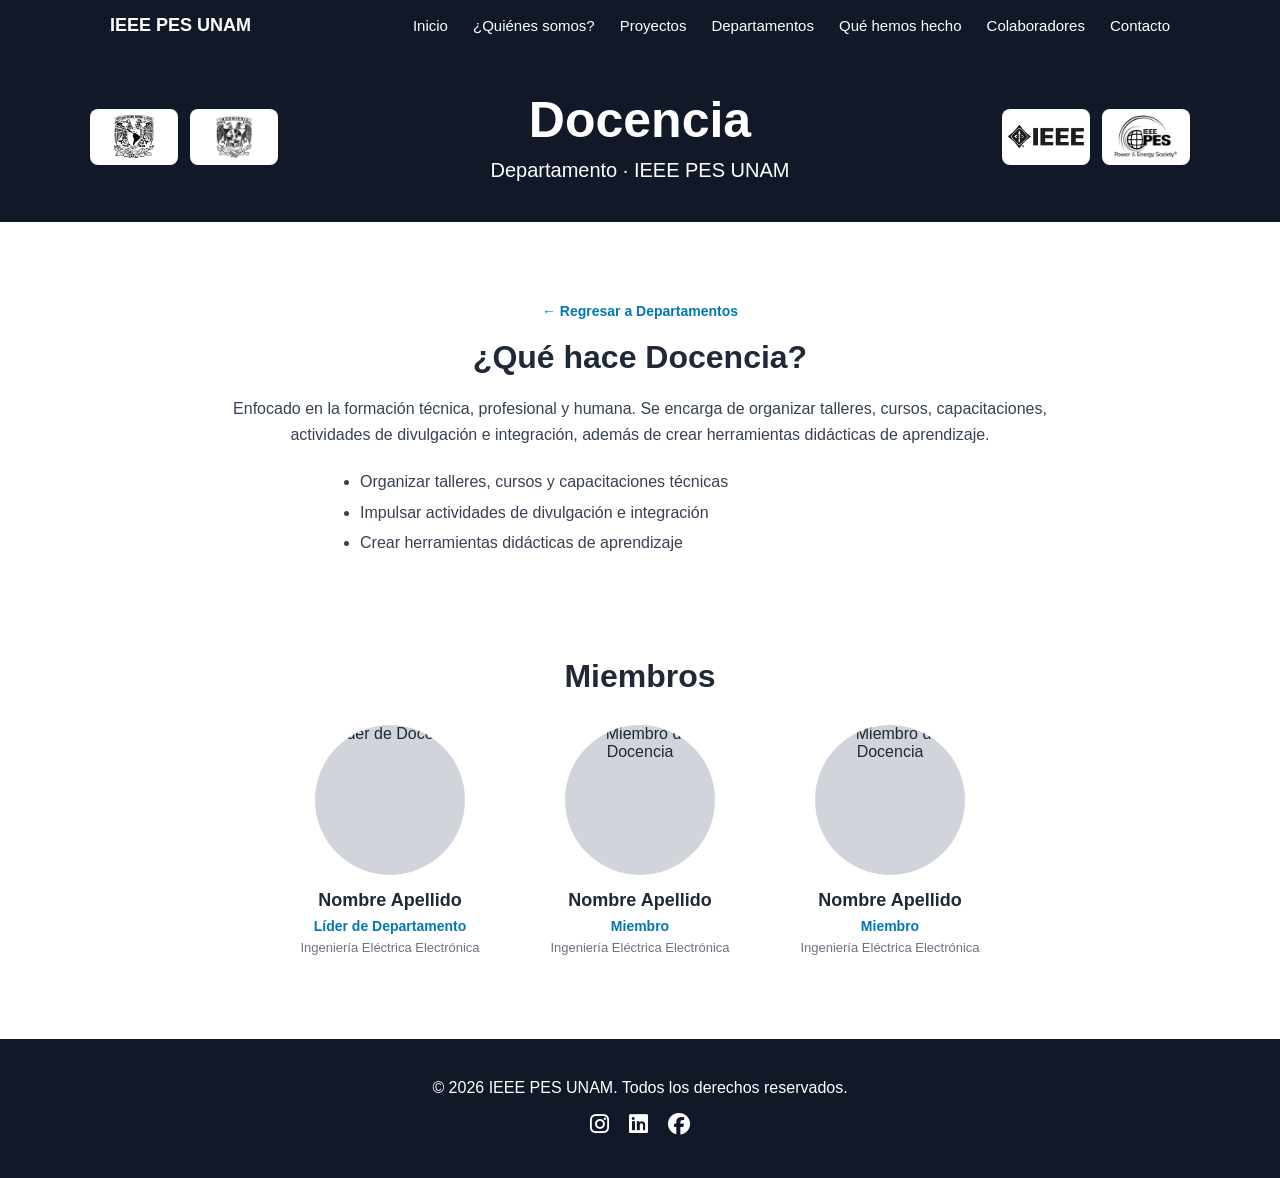
==== departamentos/docencia.html @ 33769cbf "Rename Docencia.html to docencia.html" ====
<!DOCTYPE html>
<html lang="es">

<head>
    <meta charset="UTF-8">
    <meta name="viewport" content="width=device-width, initial-scale=1.0">
    <title>Docencia — IEEE PES UNAM</title>
    <meta name="description" content="Departamento de Docencia de IEEE PES UNAM: funciones y miembros.">
    <link rel="stylesheet" href="../style.css">
    <link rel="stylesheet" href="https://cdnjs.cloudflare.com/ajax/libs/font-awesome/6.5.1/css/all.min.css">
    <link rel="icon" href="../favicon.ico" sizes="any">
    <link rel="icon" type="image/png" sizes="32x32" href="../img/favicon-32.png">
    <link rel="icon" type="image/png" sizes="16x16" href="../img/favicon-16.png">
    <link rel="apple-touch-icon" href="../img/apple-touch-icon.png">
</head>

<body>

    <nav>
        <div class="nav-container">
            <span class="logo">IEEE PES UNAM</span>
            <ul class="nav-links">
                <li><a href="../index.html#inicio">Inicio</a></li>
                <li><a href="../index.html#nosotros">¿Quiénes somos?</a></li>
                <li><a href="../index.html#proyectos">Proyectos</a></li>
                <li><a href="../index.html#departamentos">Departamentos</a></li>
                <li><a href="../index.html#actividades">Qué hemos hecho</a></li>
                <li><a href="../index.html#colaboradores">Colaboradores</a></li>
                <li><a href="../index.html#contacto">Contacto</a></li>
            </ul>
        </div>
    </nav>

    <header id="inicio">
        <div class="header-container">
            <div class="header-logos header-logos-izq">
                <span class="header-logo-frame"><img src="../logos/unam.png" alt="UNAM"></span>
                <span class="header-logo-frame"><img src="../logos/facultadIngenieria.jpg"
                        alt="Facultad de Ingeniería"></span>
            </div>
            <div class="header-texto">
                <h1>Docencia</h1>
                <p>Departamento · IEEE PES UNAM</p>
            </div>
            <div class="header-logos header-logos-der">
                <span class="header-logo-frame"><img src="../logos/ieee.jpg" alt="IEEE"></span>
                <span class="header-logo-frame"><img src="../logos/pes_ieee.jpeg" alt="IEEE PES"></span>
            </div>
        </div>
    </header>

    <main>
        <section class="depto-detalle-intro">
            <a href="../index.html#departamentos" class="volver-link">&larr; Regresar a Departamentos</a>
            <h2>¿Qué hace Docencia?</h2>
            <p>
                Enfocado en la formación técnica, profesional y humana. Se encarga de organizar talleres, cursos,
                capacitaciones, actividades de divulgación e integración, además de crear herramientas didácticas
                de aprendizaje.
            </p>
            <ul class="funciones-lista">
                <li>Organizar talleres, cursos y capacitaciones técnicas</li>
                <li>Impulsar actividades de divulgación e integración</li>
                <li>Crear herramientas didácticas de aprendizaje</li>
            </ul>
        </section>

        <section class="mesa-directiva">
            <h2>Miembros</h2>
            <div class="tarjetas">
                <div class="miembro">
                    <img class="foto" src="../fotos/lider-docencia.jpg" alt="Líder de Docencia">
                    <h3>Nombre Apellido</h3>
                    <p class="cargo">Líder de Departamento</p>
                    <p class="carrera">Ingeniería Eléctrica Electrónica</p>
                </div>
                <div class="miembro">
                    <img class="foto" src="../fotos/docencia-miembro1.jpg" alt="Miembro de Docencia">
                    <h3>Nombre Apellido</h3>
                    <p class="cargo">Miembro</p>
                    <p class="carrera">Ingeniería Eléctrica Electrónica</p>
                </div>
                <div class="miembro">
                    <img class="foto" src="../fotos/docencia-miembro2.jpg" alt="Miembro de Docencia">
                    <h3>Nombre Apellido</h3>
                    <p class="cargo">Miembro</p>
                    <p class="carrera">Ingeniería Eléctrica Electrónica</p>
                </div>
            </div>
        </section>
    </main>

    <footer>
        <p>&copy; 2026 IEEE PES UNAM. Todos los derechos reservados.</p>
        <div class="redes">
            <a href="https://www.instagram.com/ieee_pes_unam" target="_blank" rel="noopener" aria-label="Instagram">
                <i class="fa-brands fa-instagram"></i>
            </a>
            <a href="https://www.linkedin.com/in/ieee-pes-unam-usr" target="_blank" rel="noopener"
                aria-label="LinkedIn">
                <i class="fa-brands fa-linkedin"></i>
            </a>
            <a href="https://www.facebook.com/share/1HEidu4KBe/" target="_blank" rel="noopener" aria-label="Facebook">
                <i class="fa-brands fa-facebook"></i>
            </a>
        </div>
    </footer>

</body>

</html>
---- style.css ----
html {
    scroll-behavior: smooth;
}

* {
    margin: 0;
    padding: 0;
    box-sizing: border-box;
}

body {
    font-family: 'Segoe UI', Arial, sans-serif;
    color: #1f2937;
    overflow-x: hidden;
}

/* NAV */
nav {
    background-color: #111827;
    position: sticky;
    top: 0;
    z-index: 10;
}

.nav-container {
    max-width: 1100px;
    margin: 0 auto;
    display: flex;
    justify-content: space-between;
    align-items: center;
    padding: 15px 20px;
}

.logo {
    color: white;
    font-weight: bold;
    font-size: 18px;
}

.nav-links {
    list-style: none;
    display: flex;
    gap: 25px;
}

.nav-links a {
    color: white;
    text-decoration: none;
    font-size: 15px;
}

.nav-links a:hover {
    color: #0077b6;
}

/* HEADER */
header {
    background-color: #111827;
    color: white;
    padding: 40px 20px;
    scroll-margin-top: 70px;
}

.header-container {
    max-width: 1100px;
    margin: 0 auto;
    display: flex;
    align-items: center;
    justify-content: space-between;
    gap: 20px;
    flex-wrap: wrap;
}

.header-logos {
    display: flex;
    align-items: center;
    justify-content: center;
    flex-wrap: wrap;
    gap: 12px;
    flex: 0 0 auto;
}

.header-logo-frame {
    width: 88px;
    height: 56px;
    display: flex;
    align-items: center;
    justify-content: center;
    background-color: white;
    border-radius: 8px;
    padding: 6px;
}

.header-logo-frame img {
    max-width: 100%;
    max-height: 100%;
    object-fit: contain;
}

.header-texto {
    flex: 1 1 260px;
    text-align: center;
}

header h1 {
    font-size: 50px;
    margin: 0;
}

header p {
    font-size: 20px;
    margin-top: 10px;
}

/* MAIN SECTIONS */
main section {
    max-width: 900px;
    margin: 60px auto;
    padding: 20px;
    text-align: center;
    scroll-margin-top: 70px;
}

main h2 {
    font-size: 32px;
    margin-bottom: 20px;
}

main p {
    line-height: 1.6;
    color: #374151;
}

button {
    background-color: #0077b6;
    color: white;
    border: none;
    padding: 15px 30px;
    border-radius: 8px;
    font-size: 16px;
    cursor: pointer;
    margin-top: 10px;
}

button:hover {
    background-color: #005f8f;
}

/* QUIENES SOMOS */
.mision-vision {
    display: flex;
    flex-wrap: wrap;
    gap: 30px;
    text-align: left;
    margin-top: 10px;
}

.mision-vision .bloque {
    flex: 1 1 300px;
}

.mision-vision h3 {
    color: #0077b6;
    font-size: 20px;
    margin-bottom: 10px;
}

.mision-vision p {
    line-height: 1.6;
    color: #374151;
}

/* MESA DIRECTIVA */
.tarjetas {
    display: flex;
    flex-wrap: wrap;
    justify-content: center;
    gap: 30px;
    margin-top: 30px;
}

.miembro {
    width: 220px;
    text-align: center;
}

.foto {
    width: 150px;
    height: 150px;
    border-radius: 50%;
    background-color: #d1d5db;
    margin: 0 auto 15px;
    display: block;
    object-fit: cover;
}

.miembro h3 {
    font-size: 18px;
    margin-bottom: 4px;
}

.cargo {
    font-weight: bold;
    color: #0077b6;
    font-size: 14px;
}

.carrera {
    font-size: 13px;
    color: #6b7280;
}

/* PÁGINA DE DETALLE DE DEPARTAMENTO */
.volver-link {
    display: inline-block;
    margin-bottom: 20px;
    color: #0077b6;
    text-decoration: none;
    font-size: 14px;
    font-weight: bold;
}

.volver-link:hover {
    text-decoration: underline;
}

.funciones-lista {
    list-style: disc;
    text-align: left;
    max-width: 560px;
    margin: 20px auto 0;
    color: #374151;
    line-height: 1.9;
}

.actividad-hero-placeholder {
    width: 100%;
    max-width: 700px;
    height: 320px;
    margin: 20px auto;
    border-radius: 12px;
    background: linear-gradient(135deg, #111827, #0077b6);
    color: white;
    display: flex;
    align-items: center;
    justify-content: center;
    font-size: 16px;
}

.actividad-hero-img {
    width: 100%;
    max-width: 700px;
    height: 320px;
    margin: 20px auto;
    border-radius: 12px;
    object-fit: cover;
    display: block;
}

.actividad-meta {
    color: #0077b6;
    font-weight: bold;
    margin-bottom: 14px;
}

.actividad-galeria {
    max-width: 900px;
    margin: 20px auto 60px;
    padding: 0 20px;
    text-align: center;
}

.galeria-grid {
    display: flex;
    flex-wrap: wrap;
    justify-content: center;
    gap: 16px;
    margin-top: 20px;
}

.galeria-item {
    width: 260px;
    height: 170px;
    border-radius: 10px;
    background-color: #e5e7eb;
    color: #6b7280;
    display: flex;
    align-items: center;
    justify-content: center;
    font-size: 14px;
}

/* DEPARTAMENTOS */
.depto-grid {
    display: flex;
    flex-wrap: wrap;
    justify-content: center;
    gap: 25px;
    margin-top: 30px;
}

.depto {
    width: 220px;
    background-color: #f9fafb;
    border: 1px solid #e5e7eb;
    border-radius: 10px;
    padding: 0 0 20px;
    display: block;
    text-decoration: none;
    color: inherit;
    overflow: hidden;
    transition: transform 0.2s ease, box-shadow 0.2s ease;
}

.depto:hover {
    transform: translateY(-4px);
    box-shadow: 0 8px 20px rgba(0, 0, 0, 0.08);
}

.depto img {
    width: 100%;
    height: 120px;
    object-fit: cover;
    display: block;
    margin-bottom: 15px;
}

.depto h3 {
    color: #0077b6;
    font-size: 18px;
    margin-bottom: 10px;
    padding: 0 20px;
}

.depto p {
    font-size: 14px;
    color: #6b7280;
    line-height: 1.5;
    padding: 0 20px;
}

.depto-lider {
    margin-top: 16px;
    padding: 14px 20px 4px;
    border-top: 1px solid #e5e7eb;
    display: flex;
    flex-direction: column;
    align-items: center;
}

.depto-lider .lider-nombre {
    font-size: 14px;
    font-weight: bold;
    color: #1f2937;
    padding: 0;
    margin-bottom: 2px;
}

.depto-lider .lider-cargo {
    font-size: 12px;
    color: #0077b6;
    padding: 0;
}

/* ACTIVIDADES - CARRUSEL */
.carousel {
    position: relative;
    width: 92vw;
    max-width: 1150px;
    left: 50%;
    transform: translateX(-50%);
    margin-top: 30px;
    overflow: hidden;
    border-radius: 16px;
    box-shadow: 0 10px 30px rgba(0, 0, 0, 0.15);
}

.carousel-track {
    display: flex;
    transition: transform 0.5s ease;
}

.carousel-slide {
    min-width: 100%;
    box-sizing: border-box;
    display: block;
    text-decoration: none;
    color: inherit;
}

.carousel-img-placeholder {
    width: 100%;
    height: 420px;
    background: linear-gradient(135deg, #111827, #0077b6);
    color: white;
    display: flex;
    align-items: center;
    justify-content: center;
    font-size: 18px;
    letter-spacing: 0.5px;
}

.carousel-img {
    width: 100%;
    height: 420px;
    object-fit: cover;
    display: block;
}

.carousel-caption {
    background-color: #111827;
}

.carousel-caption-inner {
    padding: 22px 28px;
    text-align: left;
}

.carousel-caption h3 {
    color: white;
    font-size: 20px;
    margin-bottom: 6px;
}

.carousel-caption p {
    font-size: 14px;
    color: #9ca3af;
}

.carousel-arrow {
    position: absolute;
    top: 0;
    height: 420px;
    width: 56px;
    display: flex;
    align-items: center;
    justify-content: center;
    background: transparent;
    color: white;
    border: none;
    cursor: pointer;
    font-size: 22px;
    opacity: 0.6;
    transition: opacity 0.2s ease, background 0.2s ease;
}

.carousel-arrow:hover {
    opacity: 1;
    background: rgba(0, 0, 0, 0.25);
}

.carousel-prev {
    left: 0;
}

.carousel-next {
    right: 0;
}

.carousel-dots {
    display: flex;
    justify-content: center;
    gap: 8px;
    padding: 16px 0 4px;
}

.dot {
    width: 9px;
    height: 9px;
    border-radius: 50%;
    background-color: #d1d5db;
    border: none;
    cursor: pointer;
    padding: 0;
    transition: background-color 0.2s ease;
}

.dot.active {
    background-color: #0077b6;
}

/* COLABORADORES */
.colab-grid {
    display: flex;
    flex-wrap: wrap;
    justify-content: center;
    gap: 20px;
    margin-top: 30px;
}

.colab-logo-frame {
    width: 150px;
    height: 90px;
    display: flex;
    align-items: center;
    justify-content: center;
    background-color: #f9fafb;
    border: 1px solid #e5e7eb;
    border-radius: 10px;
    color: #9ca3af;
    font-size: 12px;
    text-align: center;
    padding: 10px;
}

.colab-logo-frame img {
    max-width: 100%;
    max-height: 100%;
    object-fit: contain;
}

/* CONTACTO */
.dato-contacto {
    font-size: 18px;
    font-weight: bold;
    margin-top: 15px;
    color: #0077b6;
}

.dato-contacto a {
    color: inherit;
    text-decoration: none;
}

.dato-contacto a:hover {
    text-decoration: underline;
}

/* FOOTER */
footer {
    background-color: #111827;
    color: white;
    text-align: center;
    padding: 40px 20px;
}

.redes {
    margin-top: 15px;
    display: flex;
    justify-content: center;
    gap: 20px;
}

.redes a {
    color: white;
    font-size: 22px;
    transition: color 0.2s ease;
}

.redes a:hover {
    color: #0077b6;
}

/* RESPONSIVE */
@media (max-width: 640px) {
    .nav-links {
        gap: 14px;
    }

    .nav-links a {
        font-size: 13px;
    }

    .header-container {
        justify-content: center;
    }

    .header-logo-frame {
        width: 64px;
        height: 42px;
        padding: 4px;
    }

    header h1 {
        font-size: 34px;
    }

    header p {
        font-size: 16px;
    }

    .carousel-img-placeholder {
        height: 200px;
        font-size: 13px;
    }

    .carousel-img {
        height: 200px;
    }

    .carousel-arrow {
        height: 200px;
        width: 34px;
        font-size: 16px;
    }
}
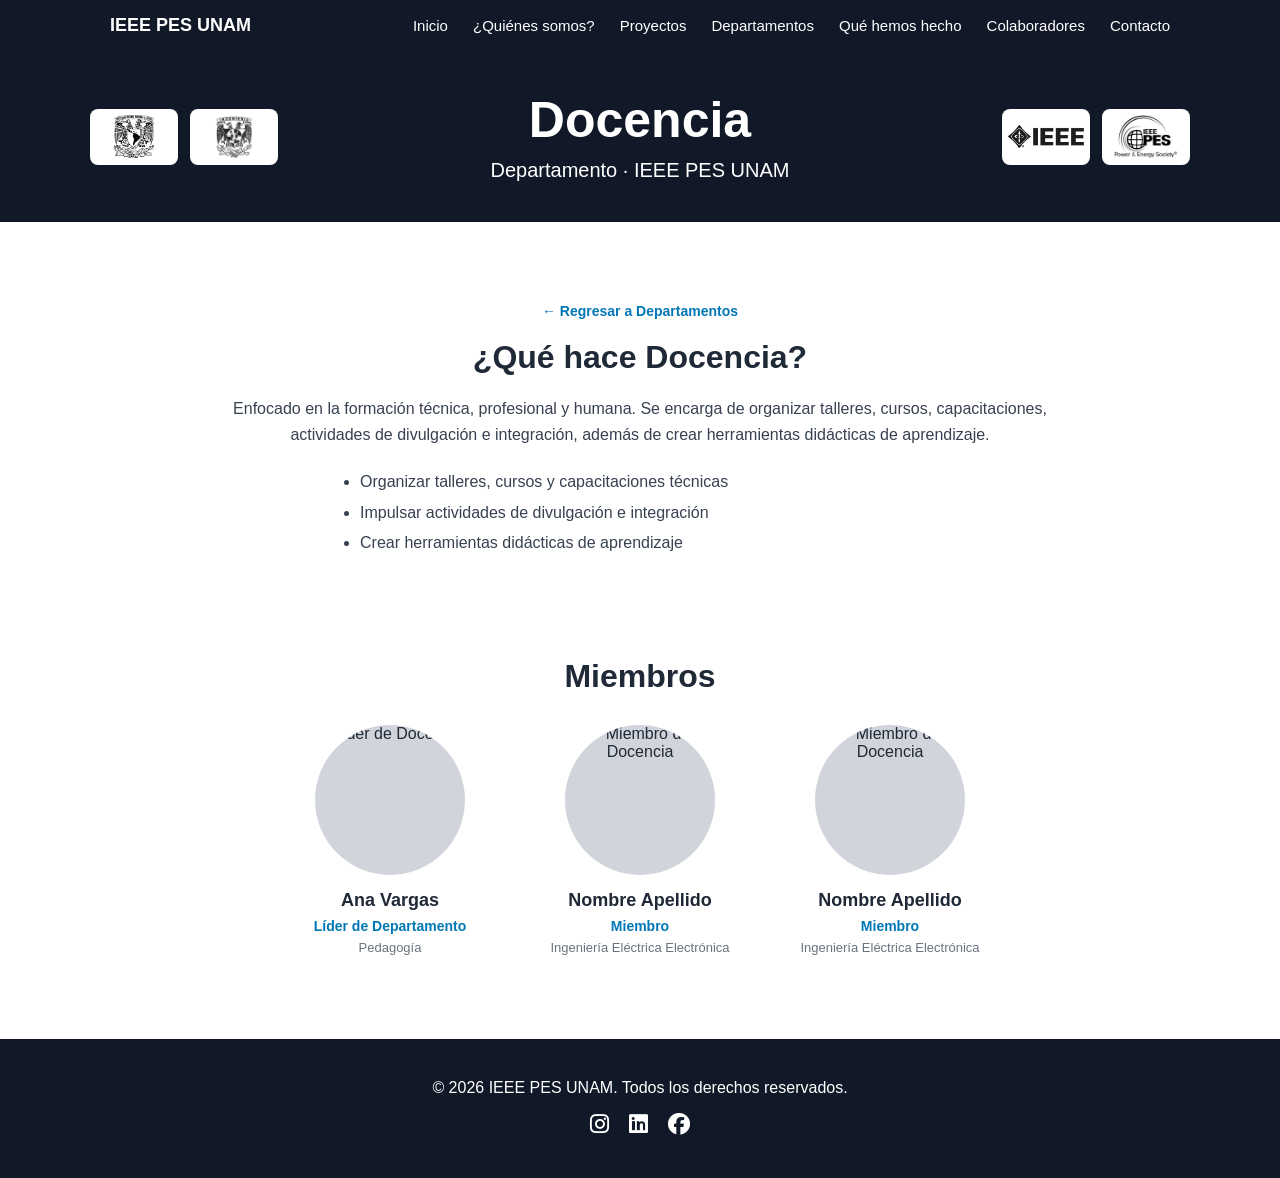
==== commit 4f11d883: "Update department leader names and roles in Docencia and Marketing sections" ====
--- a/departamentos/docencia.html
+++ b/departamentos/docencia.html
@@ -70,9 +70,9 @@
             <div class="tarjetas">
                 <div class="miembro">
                     <img class="foto" src="../fotos/lider-docencia.jpg" alt="Líder de Docencia">
-                    <h3>Nombre Apellido</h3>
+                    <h3>Ana Vargas</h3>
                     <p class="cargo">Líder de Departamento</p>
-                    <p class="carrera">Ingeniería Eléctrica Electrónica</p>
+                    <p class="carrera">Pedagogía</p>
                 </div>
                 <div class="miembro">
                     <img class="foto" src="../fotos/docencia-miembro1.jpg" alt="Miembro de Docencia">
--- a/style.css
+++ b/style.css
@@ -291,6 +291,10 @@
 }
 
 /* DEPARTAMENTOS */
+.departamentos {
+    max-width: 1040px;
+}
+
 .depto-grid {
     display: flex;
     flex-wrap: wrap;
@@ -317,7 +321,7 @@
     box-shadow: 0 8px 20px rgba(0, 0, 0, 0.08);
 }
 
-.depto img {
+.depto>img {
     width: 100%;
     height: 120px;
     object-fit: cover;
@@ -480,33 +484,248 @@
 }
 
 /* COLABORADORES */
+.colaboradores {
+    max-width: 1100px;
+}
+
 .colab-grid {
     display: flex;
     flex-wrap: wrap;
     justify-content: center;
-    gap: 20px;
+    gap: 24px;
     margin-top: 30px;
 }
 
 .colab-logo-frame {
-    width: 150px;
-    height: 90px;
-    display: flex;
-    align-items: center;
-    justify-content: center;
-    background-color: #f9fafb;
+    width: 220px;
+    height: 130px;
+    display: flex;
+    align-items: center;
+    justify-content: center;
+    background-color: white;
     border: 1px solid #e5e7eb;
+    border-radius: 12px;
+    color: #9ca3af;
+    font-size: 13px;
+    text-align: center;
+    padding: 16px;
+    text-decoration: none;
+    transition: transform 0.2s ease, box-shadow 0.2s ease, border-color 0.2s ease;
+}
+
+.colab-logo-frame:hover {
+    transform: translateY(-3px);
+    box-shadow: 0 8px 20px rgba(0, 0, 0, 0.08);
+    border-color: #0077b6;
+    color: #0077b6;
+}
+
+.colab-logo-frame {
+    cursor: pointer;
+    font-family: inherit;
+}
+
+/* VENTANA EMERGENTE DE COLABORADORES */
+.modal-overlay {
+    display: flex;
+    position: fixed;
+    inset: 0;
+    background: rgba(17, 24, 39, 0.6);
+    align-items: center;
+    justify-content: center;
+    padding: 20px;
+    z-index: 100;
+    opacity: 0;
+    visibility: hidden;
+    pointer-events: none;
+    transition: opacity 0.25s ease, visibility 0.25s ease;
+}
+
+.modal-overlay.abierto {
+    opacity: 1;
+    visibility: visible;
+    pointer-events: auto;
+}
+
+.modal-box {
+    position: relative;
+    background: white;
+    border-radius: 14px;
+    max-width: 850px;
+    width: 100%;
+    padding: 30px;
+    text-align: left;
+    max-height: 92vh;
+    overflow-y: auto;
+    transform: scale(0.92) translateY(12px);
+    transition: transform 0.25s ease;
+}
+
+.modal-overlay.abierto .modal-box {
+    transform: scale(1) translateY(0);
+}
+
+.modal-close {
+    position: absolute;
+    top: 14px;
+    right: 14px;
+    width: 32px;
+    height: 32px;
+    border: none;
+    background: #f3f4f6;
+    color: #1f2937;
+    border-radius: 50%;
+    font-size: 18px;
+    line-height: 1;
+    cursor: pointer;
+}
+
+.modal-close:hover {
+    background: #e5e7eb;
+}
+
+.modal-img-placeholder {
+    width: 100%;
+    height: 520px;
     border-radius: 10px;
-    color: #9ca3af;
-    font-size: 12px;
-    text-align: center;
-    padding: 10px;
+    background: linear-gradient(135deg, #111827, #0077b6);
+    color: white;
+    display: flex;
+    align-items: center;
+    justify-content: center;
+    font-size: 14px;
+    margin-bottom: 18px;
+}
+
+.modal-box h3 {
+    color: #1f2937;
+    font-size: 20px;
+    margin-bottom: 6px;
+}
+
+.modal-meta {
+    color: #0077b6;
+    font-weight: bold;
+    font-size: 13px;
+    margin-bottom: 12px;
+}
+
+.modal-box p:not(.modal-meta) {
+    color: #374151;
+    font-size: 14px;
+    line-height: 1.6;
+}
+
+.modal-ver-mas {
+    display: inline-block;
+    margin-top: 16px;
+    color: #0077b6;
+    font-weight: bold;
+    font-size: 14px;
+    text-decoration: none;
+}
+
+.modal-ver-mas:hover {
+    text-decoration: underline;
 }
 
 .colab-logo-frame img {
     max-width: 100%;
     max-height: 100%;
     object-fit: contain;
+}
+
+/* RAMAS HERMANAS */
+.ramas-strip {
+    position: relative;
+    width: 100vw;
+    left: 50%;
+    transform: translateX(-50%);
+    margin-top: 30px;
+    background-color: #111827;
+    padding: 30px 20px;
+    overflow-x: auto;
+}
+
+.ramas-grid {
+    display: flex;
+    flex-wrap: nowrap;
+    gap: 24px;
+    width: max-content;
+    margin: 0 auto;
+}
+
+.rama-card {
+    width: 140px;
+    flex: 0 0 auto;
+    text-align: center;
+}
+
+.rama-logo-frame {
+    width: 100px;
+    height: 100px;
+    margin: 0 auto 10px;
+    display: flex;
+    align-items: center;
+    justify-content: center;
+    background-color: white;
+    border-radius: 8px;
+    padding: 8px;
+    color: #9ca3af;
+    font-size: 11px;
+    text-align: center;
+}
+
+.rama-logo-frame img {
+    max-width: 100%;
+    max-height: 100%;
+    object-fit: contain;
+}
+
+.rama-nombre {
+    font-weight: bold;
+    color: white;
+    font-size: 14px;
+    margin-bottom: 10px;
+}
+
+.rama-social {
+    display: flex;
+    justify-content: center;
+    gap: 8px;
+}
+
+.rama-social a {
+    width: 36px;
+    height: 36px;
+    background-color: rgba(255, 255, 255, 0.12);
+    color: white;
+    border-radius: 50%;
+    display: flex;
+    align-items: center;
+    justify-content: center;
+    font-size: 15px;
+    transition: transform 0.2s ease, background-color 0.2s ease, color 0.2s ease, box-shadow 0.2s ease;
+}
+
+.rama-social a:hover {
+    transform: translateY(-3px) scale(1.08);
+    box-shadow: 0 4px 10px rgba(0, 0, 0, 0.3);
+}
+
+.rama-social a:has(.fa-facebook):hover {
+    background-color: #1877f2;
+    color: white;
+}
+
+.rama-social a:has(.fa-instagram):hover {
+    background: radial-gradient(circle at 30% 107%, #fdf497 0%, #fdf497 5%, #fd5949 45%, #d6249f 60%, #285aeb 90%);
+    color: white;
+}
+
+.rama-social a:has(.fa-globe):hover {
+    background-color: #0077b6;
+    color: white;
 }
 
 /* CONTACTO */
@@ -551,6 +770,12 @@
     color: #0077b6;
 }
 
+.ultima-actualizacion {
+    margin-top: 20px;
+    font-size: 11px;
+    color: #6b7280;
+}
+
 /* RESPONSIVE */
 @media (max-width: 640px) {
     .nav-links {
@@ -593,4 +818,25 @@
         width: 34px;
         font-size: 16px;
     }
+
+    .ramas-strip {
+        padding: 20px 16px;
+    }
+
+    .ramas-grid {
+        gap: 14px;
+    }
+
+    .rama-card {
+        width: 100px;
+    }
+
+    .rama-logo-frame {
+        width: 70px;
+        height: 70px;
+    }
+
+    .modal-img-placeholder {
+        height: 260px;
+    }
 }
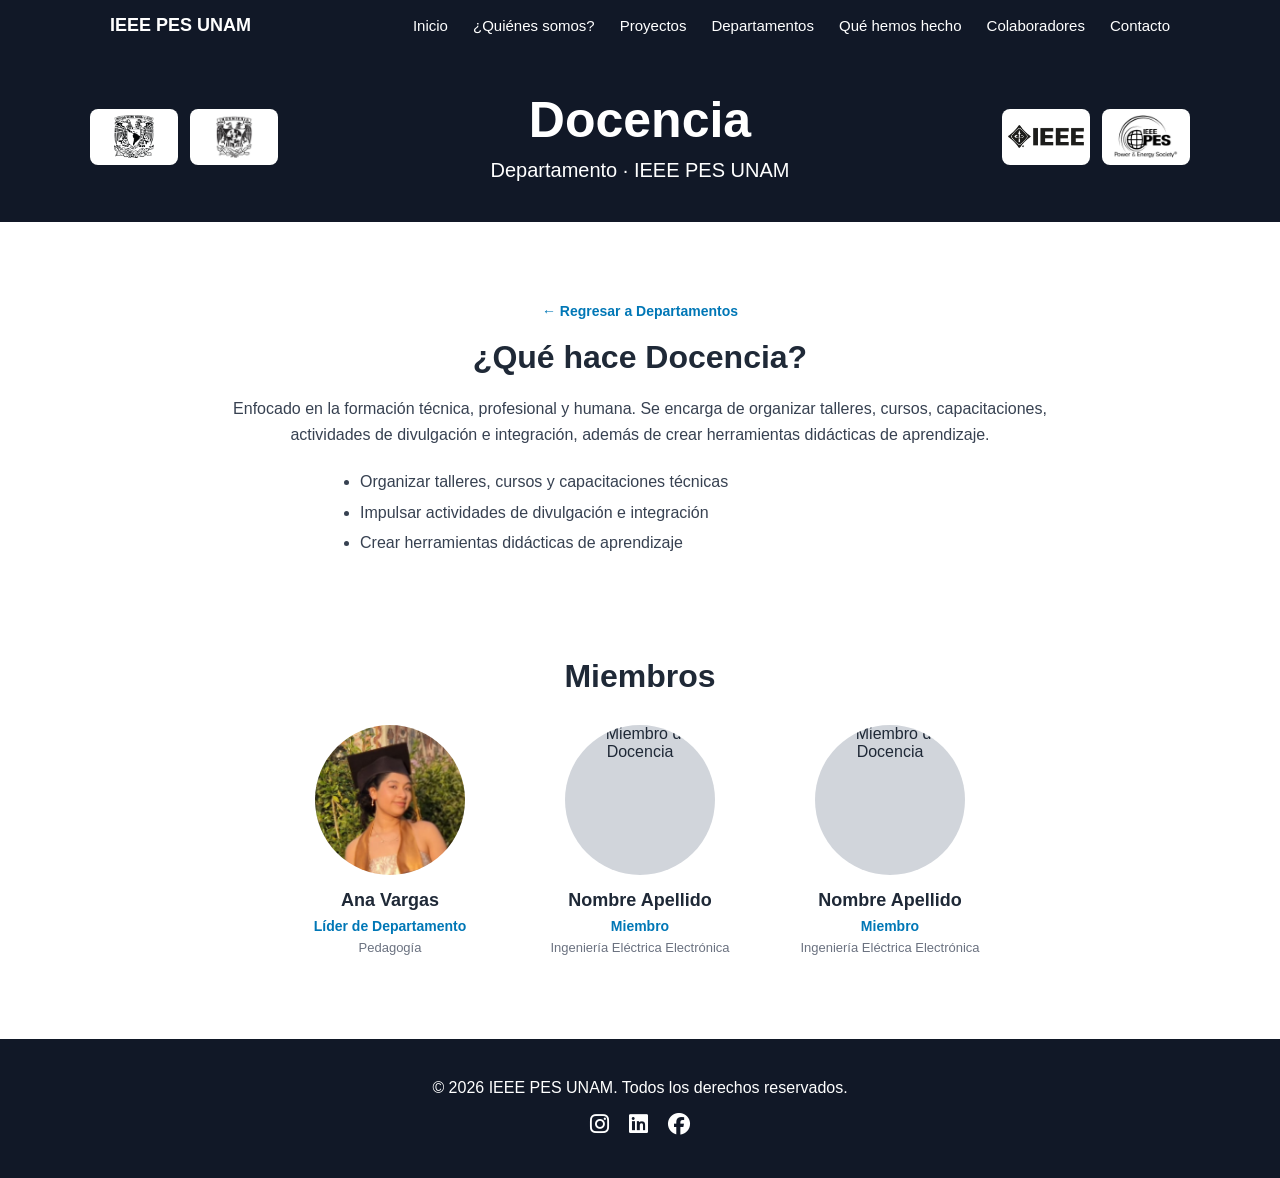
==== commit ef2123cd: "Update member images in docencia, marketing, and index pages" ====
--- a/departamentos/docencia.html
+++ b/departamentos/docencia.html
@@ -69,7 +69,7 @@
             <h2>Miembros</h2>
             <div class="tarjetas">
                 <div class="miembro">
-                    <img class="foto" src="../fotos/lider-docencia.jpg" alt="Líder de Docencia">
+                    <img class="foto" src="../fotos/lider-docencia.png" alt="Líder de Docencia">
                     <h3>Ana Vargas</h3>
                     <p class="cargo">Líder de Departamento</p>
                     <p class="carrera">Pedagogía</p>
